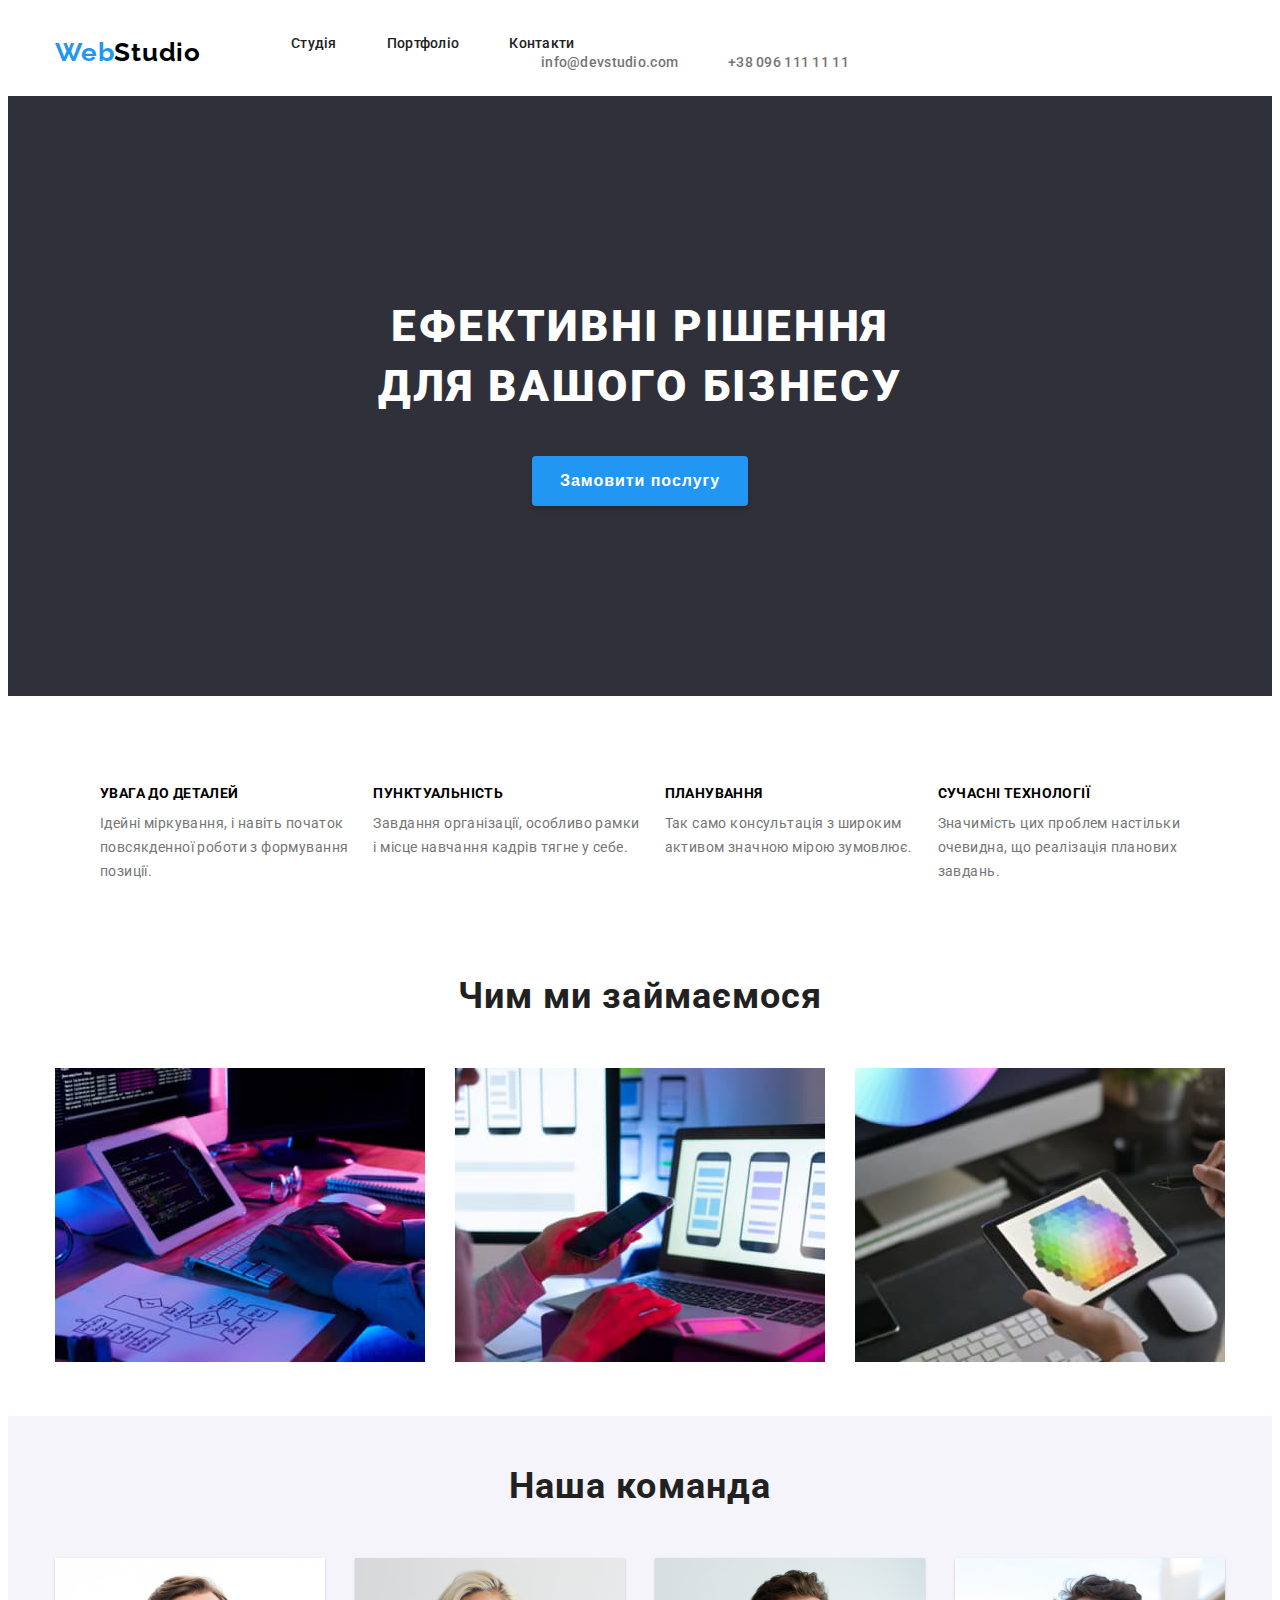
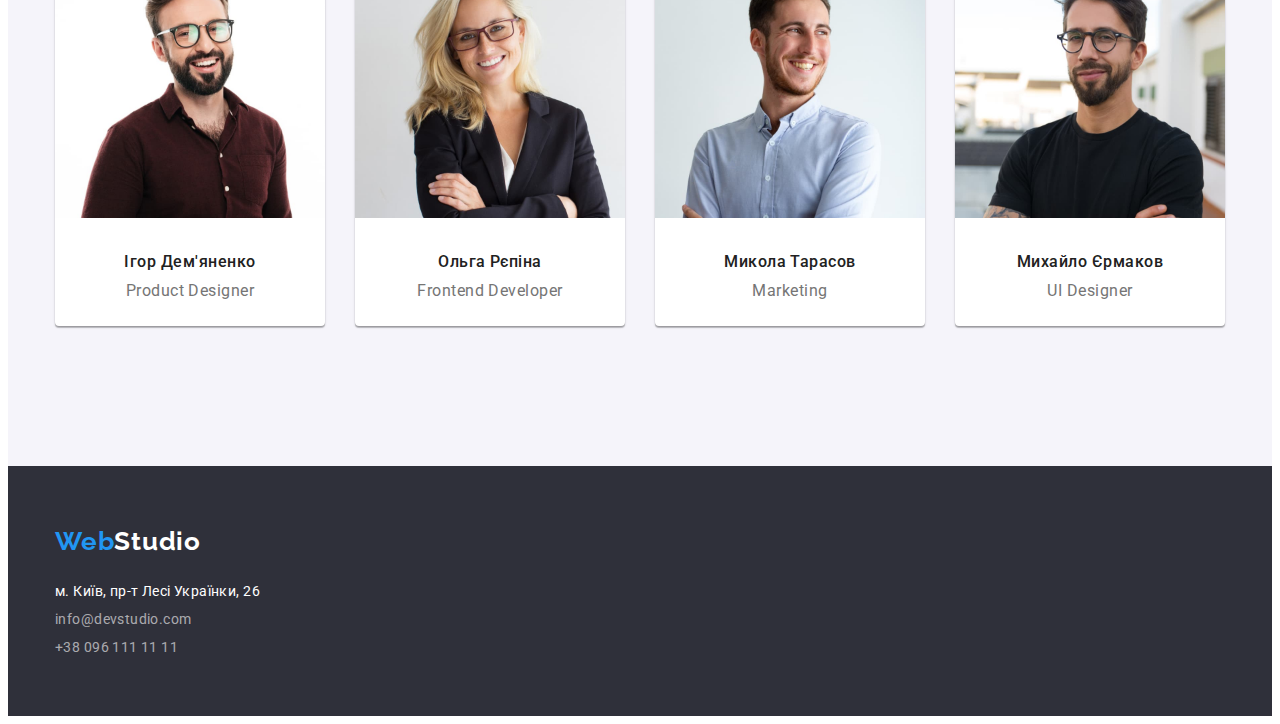
==== index.html @ 7f6b3127 "updated project" ====
<!DOCTYPE html>
<html lang="uk">
  <head>
    <meta charset="UTF-8" />
    <meta http-equiv="X-UA-Compatible" content="IE=edge" />
    <meta name="viewport" content="width=device-width, initial-scale=1.0" />
    <title>WebStudio</title>
    <link rel="stylesheet" href="./css/styles.css" />
    <link rel="preconnect" href="https://fonts.googleapis.com" />
    <link rel="preconnect" href="https://fonts.gstatic.com" crossorigin />
    <link
      href="https://fonts.googleapis.com/css2?family=Raleway:wght@700&family=Roboto:wght@400;500;700;900&display=swap"
      rel="stylesheet"
    />
  </head>
  <body>
    <header class="page-header">
      <div class="container-header">
        <a class="header-logo" href="./index.html"
          ><span style="color: #2196f3">Web</span>Studio</a
        >
        <nav>
          <ul class="header-nav">
            <li class="header-li list">
              <a class="header-link" href="./index.html">Студія</a>
            </li>
            <li class="header-li list">
              <a class="header-link" href="./portfolio.html">Портфоліо</a>
            </li>
            <li class="header-li list">
              <a class="header-link" href="#contacts">Контакти</a>
            </li>
          </ul>
          <ul class="header-contacts">
            <li class="header-contacts-li list">
              <a class="header-contacts-link" href="mailto:info@devstudio.com"
                >info@devstudio.com</a
              >
            </li>
            <li class="header-contacts-li list">
              <a class="header-contacts-link" href="tel:+380961111111"
                >+38 096 111 11 11</a
              >
            </li>
          </ul>
        </nav>
      </div>
    </header>
    <main>
      <div class="container-main">
        <section class="main-section">
          <h1>
            Ефективні рішення<br />
            для вашого бізнесу
          </h1>
          <button class="main-button" type="button">Замовити послугу</button>
        </section>
      </div>
      <section class="features-section">
        <h2 class="visually-hidden">Наші особливості</h2>
        <ul class="features-section-ul">
          <li class="features-section-li list">
            <h3>Увага до деталей</h3>
            <p>
              Ідейні міркування, і навіть початок<br />
              повсякденної роботи з формування<br />
              позиції.
            </p>
          </li>
          <li class="features-section-li list">
            <h3>Пунктуальність</h3>
            <p>
              Завдання організації, особливо рамки<br />
              і місце навчання кадрів тягне у себе.
            </p>
          </li>
          <li class="features-section-li list">
            <h3>Планування</h3>
            <p>
              Так само консультація з широким<br />
              активом значною мірою зумовлює.
            </p>
          </li>
          <li class="features-section-li list">
            <h3>Сучасні технології</h3>
            <p>
              Значимість цих проблем настільки<br />
              очевидна, що реалізація планових<br />
              завдань.
            </p>
          </li>
        </ul>
      </section>
      <section class="img-items">
        <h2>Чим ми займаємося</h2>
        <ul class="img-ul list">
          <li>
            <img
              src="./images/img1.jpg"
              alt="Зображення компьютеру планшету та клавіатури"
              width="370"
            />
          </li>
          <li>
            <img
              src="./images/img2.jpg"
              alt="Зображення телефону та екрану компьютера"
              width="370"
            />
          </li>
          <li>
            <img
              src="./images/img3.jpg"
              alt="Зображення планшету"
              width="370"
            />
          </li>
        </ul>
      </section>
      <section class="team-section">
        <h2>Наша команда</h2>
        <ul class="team-section-ul">
          <li class="team-section-li list">
            <img
              src="./images/img4.jpg"
              alt="Фото Ігорф Дем'яненко"
              width="270"
            />
            <h3>Ігор Дем'яненко</h3>
            <p>Product Designer</p>
          </li>
          <li class="team-section-li list">
            <img src="./images/img5.jpg" alt="Фото Ольги Рєпіної" width="270" />
            <h3>Ольга Рєпіна</h3>
            <p>Frontend Developer</p>
          </li>
          <li class="team-section-li list">
            <img
              src="./images/img6.jpg"
              alt="Фото Миколи Тарасова"
              width="270"
            />
            <h3>Микола Тарасов</h3>
            <p>Marketing</p>
          </li>
          <li class="team-section-li list">
            <img
              src="./images/img7.jpg"
              alt="Фото Михайла Єрмакова"
              width="270"
            />
            <h3>Михайло Єрмаков</h3>
            <p>UI Designer</p>
          </li>
        </ul>
      </section>
    </main>
    <footer>
      <div class="container-footer">
        <a class="logo-footer" href="./index.html"
          ><span style="color: #2196f3">Web</span>Studio</a
        >
        <address>
          <ul class="footer-ul" id="contacts">
            <li class="footer-li list">
              <a
                class="footer-address"
                href="https://goo.gl/maps/fCmVy85zuMWWHmQd8"
                target="_blank"
                rel="noopener noreferrer nofollow"
                >м. Київ, пр-т Лесі Українки, 26</a
              >
            </li>
            <li class="footer-li list">
              <a class="footer-link" href="mailto:info@devstudio.com"
                >info@devstudio.com</a
              >
            </li>
            <li class="footer-li list">
              <a class="footer-link" href="tel:+380961111111"
                >+38 096 111 11 11</a
              >
            </li>
          </ul>
        </address>
      </div>
    </footer>
  </body>
</html>
---- css/styles.css ----
/* Я все таки сделала разные контейнеры для футера и для хедера.
Но если нужно чтобы был только один для всех блоков - могу поменять.
Не судите строго :) 
Аня */

body {
  font-family: "Roboto", sans-serif;
  height: 100%;
  background-color: white;
}
p,
h1,
h2,
h3,
h4,
h5,
h6 {
  margin: 0;
}

ul,
ol {
  margin: 0;
  padding-left: 0;
}

.container-header {
  width: 1200px;
  padding-left: 15px;
  padding-right: 15px;
  margin: 0 auto;
  display: flex;
  justify-content: center;
  align-items: center;
  box-sizing: border-box;
  padding-top: 25px;
  padding-bottom: 25px;
}

.list {
  list-style: none;
}

.header-logo {
  text-decoration: none;
  font-family: "Raleway";
  font-weight: 700;
  font-size: 26px;
  line-height: 1.19;
  letter-spacing: 0.03em;
  color: #000;
}

.header-link {
  font-weight: 500;
  font-size: 14px;
  line-height: 1.14;
  letter-spacing: 0.02em;
  color: #212121;
  text-decoration: none;
}
.header-link:hover,
.header-link:focus {
  color: #2196f3;
}

.header-nav {
  box-sizing: border-box;
  padding-left: 90px;
  display: inline-flex;
  gap: 50px;
}

.header-li {
  display: inline; /* Отображать как строчный элемент */
}
.header-contacts {
  box-sizing: border-box;
  padding-left: 340px;
  display: inline-flex;
  gap: 50px;
}
.header-contacts-li {
  display: inline; /* Отображать как строчный элемент */
}
.header-contacts-link {
  font-weight: 500;
  font-size: 14px;
  line-height: 1.14;
  letter-spacing: 0.02em;
  color: #757575;
  text-decoration: none;
}
.header-contacts-link:hover,
.header-contacts-link:focus {
  color: #2196f3;
}
.line-header {
  border-bottom: 1px solid #ececec;
}
.main-section {
  display: block;
  align-items: center;
  background-color: #2f303a;
  width: 100%;
  height: 600px;
}
.main-section > h1 {
  font-style: normal;
  font-weight: 900;
  font-size: 44px;
  line-height: calc(60 / 44);
  letter-spacing: 0.06em;
  color: white;
  text-transform: uppercase;
  text-align: center;
  padding-top: 200px;
  padding-bottom: 40px;
}
.main-button {
  font-weight: 700;
  font-size: 16px;
  line-height: 1.87;
  /* identical to box height, or 188% */
  text-align: center;
  letter-spacing: 0.06em;
  color: white;
  margin: 0 auto;
  display: block;
  width: 216px;
  height: 50px;
  left: 692px;
  top: 430px;
  background: #2196f3;
  box-shadow: 0px 4px 4px rgba(0, 0, 0, 0.15);
  border-radius: 4px;
  border: none;
}

h2 {
  font-weight: 700;
  font-size: 36px;
  line-height: 1.16;
  text-align: center;
  letter-spacing: 0.03em;
  color: #212121;
}
h3 {
  font-style: normal;
  font-weight: 700;
  font-size: 14px;
  line-height: 1.14;
  letter-spacing: 0.03em;
  text-transform: uppercase;
}

.team-section-li > h3 {
  font-style: normal;
  font-weight: 500;
  font-size: 16px;
  line-height: calc(19 / 16);
  /* identical to box height */

  text-align: center;
  letter-spacing: 0.03em;

  color: #212121;
  text-transform: capitalize;
}

p {
  font-style: normal;
  font-weight: 400;
  font-size: 14px;
  line-height: 1.71;
  letter-spacing: 0.03em;
  color: #757575;
}
.team-section-li > p {
  font-weight: 400;
  font-size: 16px;
  line-height: calc(19 / 16);
  text-align: center;
  letter-spacing: 0.03em;

  color: #757575;
}

.features-section-ul {
  padding-top: 90px;
  padding-bottom: 90px;
  display: flex;
  flex-direction: row;
  justify-content: center;
  align-items: flex-start;
  gap: 25px;
  height: 100px;
  width: 100%;
}

.features-section-li > h3 {
  padding-bottom: 10px;
}

.a-img-portfolio > h3 {
  font-weight: 700;
  font-size: 18px;
  line-height: calc(36 / 18);
  /* identical to box height, or 200% */
  letter-spacing: 0.06em;
  color: #212121;
}
.a-img-portfolio > p {
  font-weight: 400;
  font-size: 16px;
  line-height: calc(30 / 16);
  letter-spacing: 0.03em;
  color: #757575;
}
.img-items > h2 {
  padding-bottom: 50px;
}
.img-ul {
  display: flex;
  flex-direction: row;
  justify-content: center;
  gap: 30px;
  padding-bottom: 50px;
}

.team-section {
  padding-top: 50px;
  width: 100%;
  height: 600px;
  background: #f5f4fa;
}
.team-section-ul {
  padding-top: 50px;
  display: flex;
  flex-direction: row;
  justify-content: center;
  gap: 30px;
}

.team-section-li {
  width: 270px;
  height: 368px;
  background: #ffffff;
  box-shadow: 0px 1px 3px rgba(0, 0, 0, 0.12), 0px 1px 1px rgba(0, 0, 0, 0.14),
    0px 2px 1px rgba(0, 0, 0, 0.2);
  border-radius: 0px 0px 4px 4px;
  display: inline-block;
}
.team-section-li > h3 {
  padding-top: 30px;
  text-align: center;
}
.team-section-li > p {
  padding-top: 10px;
  padding-bottom: 30px;
  text-align: center;
}
footer {
  width: 100%;
  height: 130px;
  background: #2f303a;
  padding-top: 60px;
  padding-bottom: 60px;
}
.container-footer {
  width: 1200px;
  padding-left: 15px;
  padding-right: 15px;
  margin: 0 auto;
  display: flex;
  flex-direction: column;
  justify-content: flex-start;
  box-sizing: border-box;
}

.logo-footer {
  text-decoration: none;
  font-family: "Raleway";
  font-weight: 700;
  font-size: 26px;
  line-height: 1.19;
  /* identical to box height */
  letter-spacing: 0.03em;
  color: #fff;
  padding-bottom: 20px;
}

.footer-address {
  font-style: normal;
  text-decoration: none;
  font-weight: 400;
  font-size: 14px;
  line-height: 2;
  /* or 171% */
  letter-spacing: 0.03em;
  color: #ffffff;
}
.footer-link {
  text-decoration: none;
  font-style: normal;
  font-weight: 400;
  font-size: 14px;
  line-height: 2;
  /* or 171% */
  letter-spacing: 0.03em;
  color: rgba(255, 255, 255, 0.6);
}
.container-portfolio {
  width: 1200px;
  padding-left: 15px;
  padding-right: 15px;
  margin: 0 auto;
  display: flex;
  justify-content: center;
  align-items: center;
  box-sizing: border-box;
}
.buttons-main-section {
  width: 1600px;
  padding-top: 100px;
  display: flex;
  flex-direction: row;
  justify-content: center;
  gap: 10px;
}

.button-main-section {
  font-family: "Roboto";
  /* тут я оставила font family без него
  шрифт отображается не верно*/
  font-style: normal;
  background: #f5f4fa;
  font-weight: 500;
  font-size: 16px;
  line-height: calc(26 / 16);
  padding: 10px 30px;
  text-align: center;
  letter-spacing: 0.03em;
  color: #212121;
  border-radius: 4px;
  border: none;
}

.button-main-section:hover,
.button-main-section:focus {
  background: #2196f3;
  color: white;
  box-shadow: 0px 3px 1px rgba(0, 0, 0, 0.1), 0px 1px 2px rgba(0, 0, 0, 0.08),
    0px 2px 2px rgba(0, 0, 0, 0.12);
}

.img-section {
  padding-top: 56px;
  padding-bottom: 94px;
  display: flex;
  flex-direction: row;
  justify-content: center;
  flex-wrap: wrap;
  gap: 50px;
  width: 1600px;
}
.img-portfolio {
  border: 1px solid #eeeeee;
}
.img-portfolio:hover,
.img-portfolio:focus {
  box-shadow: 0px 1px 1px rgba(0, 0, 0, 0.12), 0px 4px 4px rgba(0, 0, 0, 0.06),
    1px 4px 6px rgba(0, 0, 0, 0.16);
}
.img-portfolio > a {
  text-decoration: none;
  font-style: normal;
}
.img-portfolio > a > h3 {
  text-transform: none;
  padding: 10px 30px 0;
}
.img-portfolio > a > p {
  padding: 0 30px 10px;
}
/* прячу заголовок */
h2.visually-hidden {
  position: absolute;
  width: 1px;
  height: 1px;
  margin: -1px;
  border: 0;
  padding: 0;

  white-space: nowrap;
  clip-path: inset(100%);
  clip: rect(0 0 0 0);
  overflow: hidden;
}
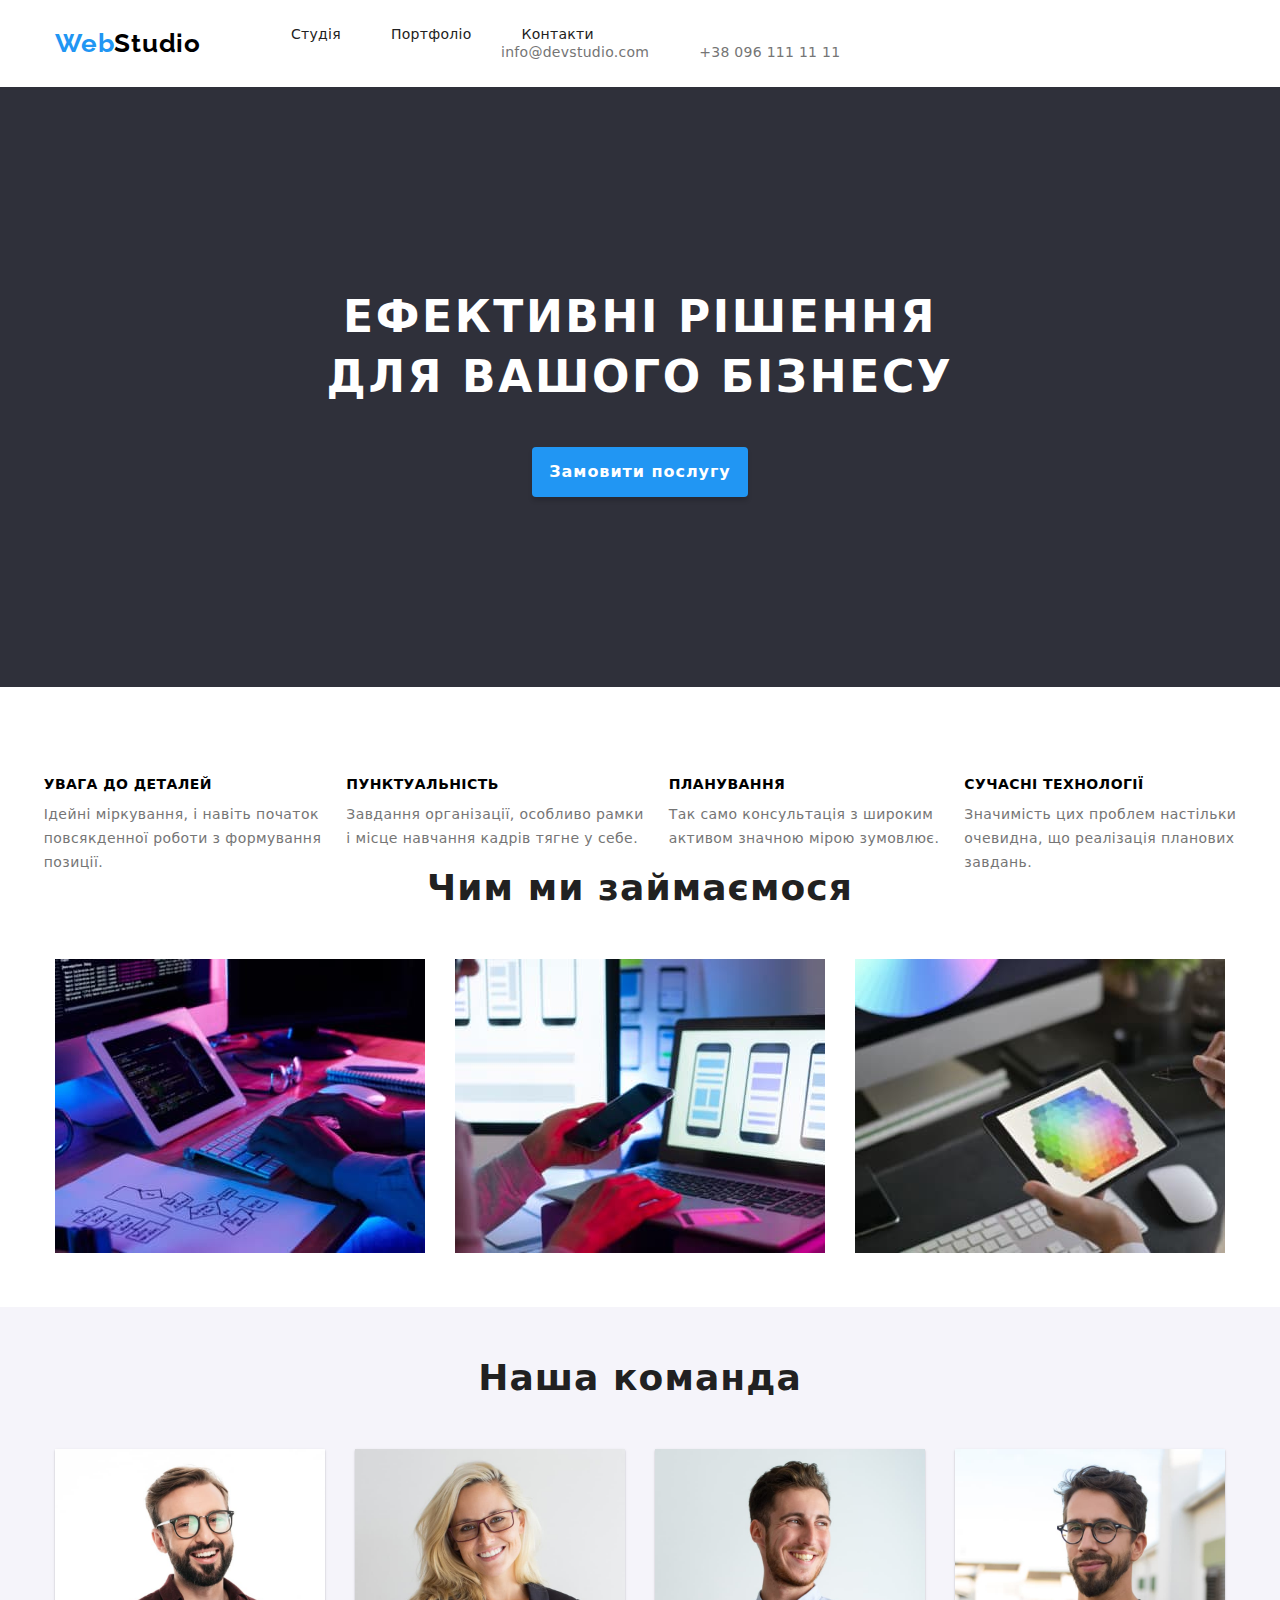
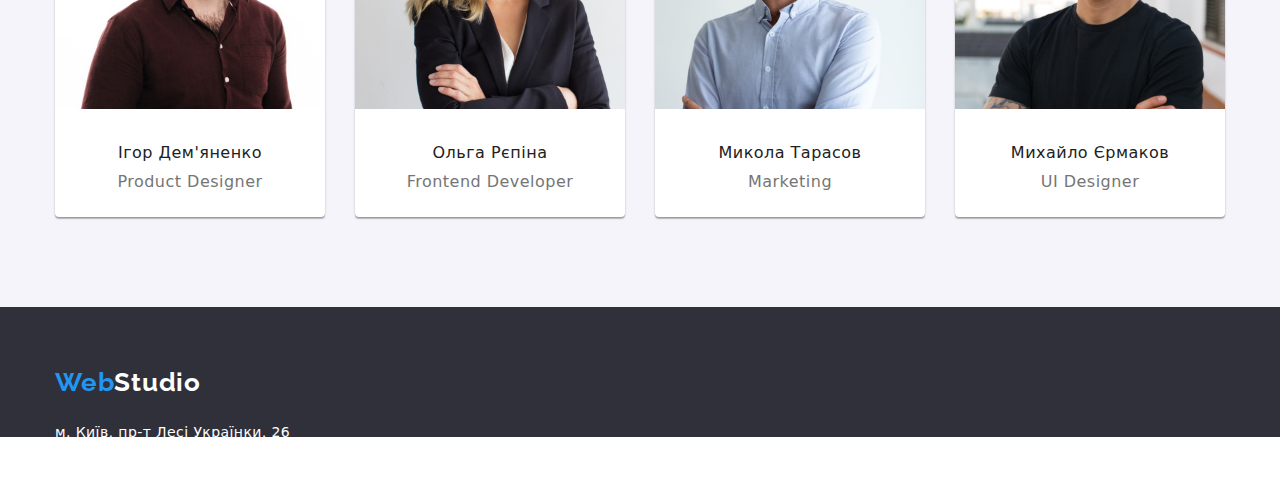
==== commit 5960b174: "updated padding" ====
--- a/index.html
+++ b/index.html
@@ -6,6 +6,7 @@
     <meta name="viewport" content="width=device-width, initial-scale=1.0" />
     <title>WebStudio</title>
     <link rel="stylesheet" href="./css/styles.css" />
+    <link rel="stylesheet" href="./css/modern-normalize.css" />
     <link rel="preconnect" href="https://fonts.googleapis.com" />
     <link rel="preconnect" href="https://fonts.gstatic.com" crossorigin />
     <link
--- a/css/styles.css
+++ b/css/styles.css
@@ -76,7 +76,7 @@
 }
 .header-contacts {
   box-sizing: border-box;
-  padding-left: 340px;
+  padding-left: 300px;
   display: inline-flex;
   gap: 50px;
 }
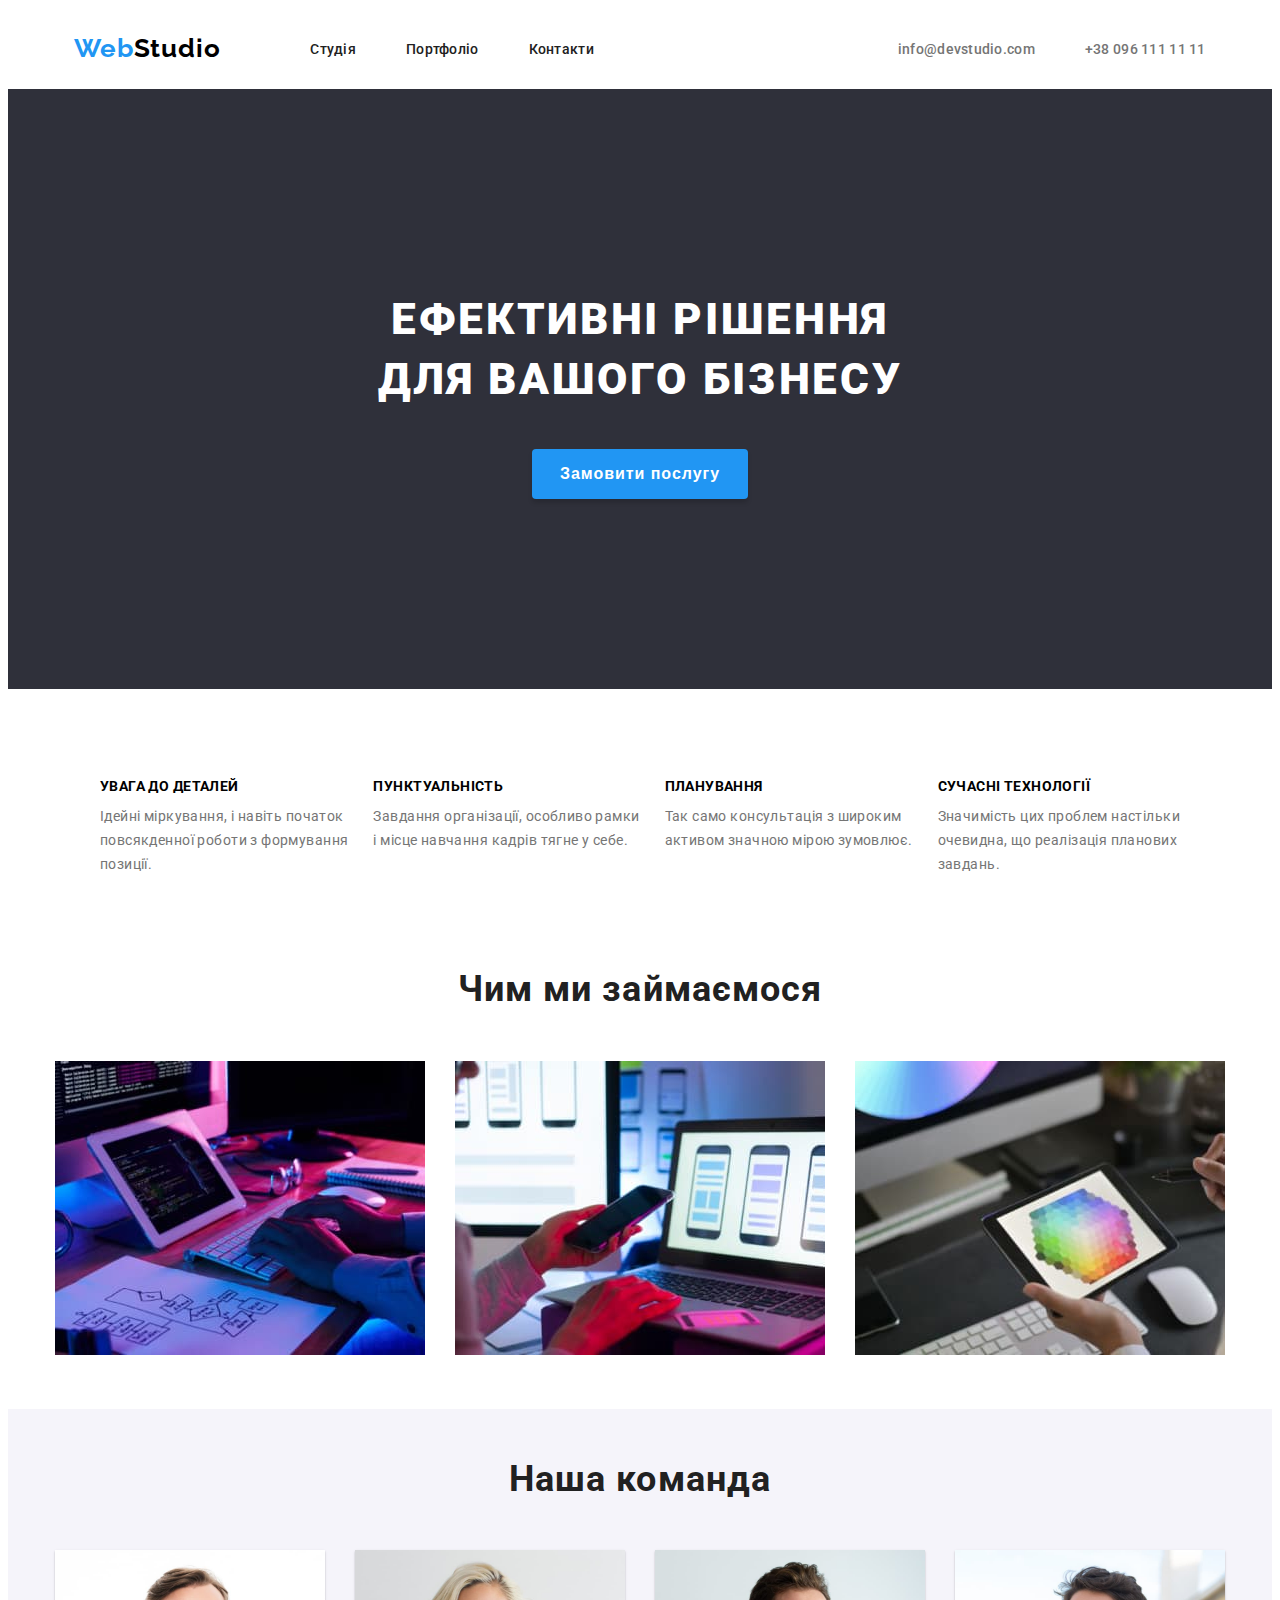
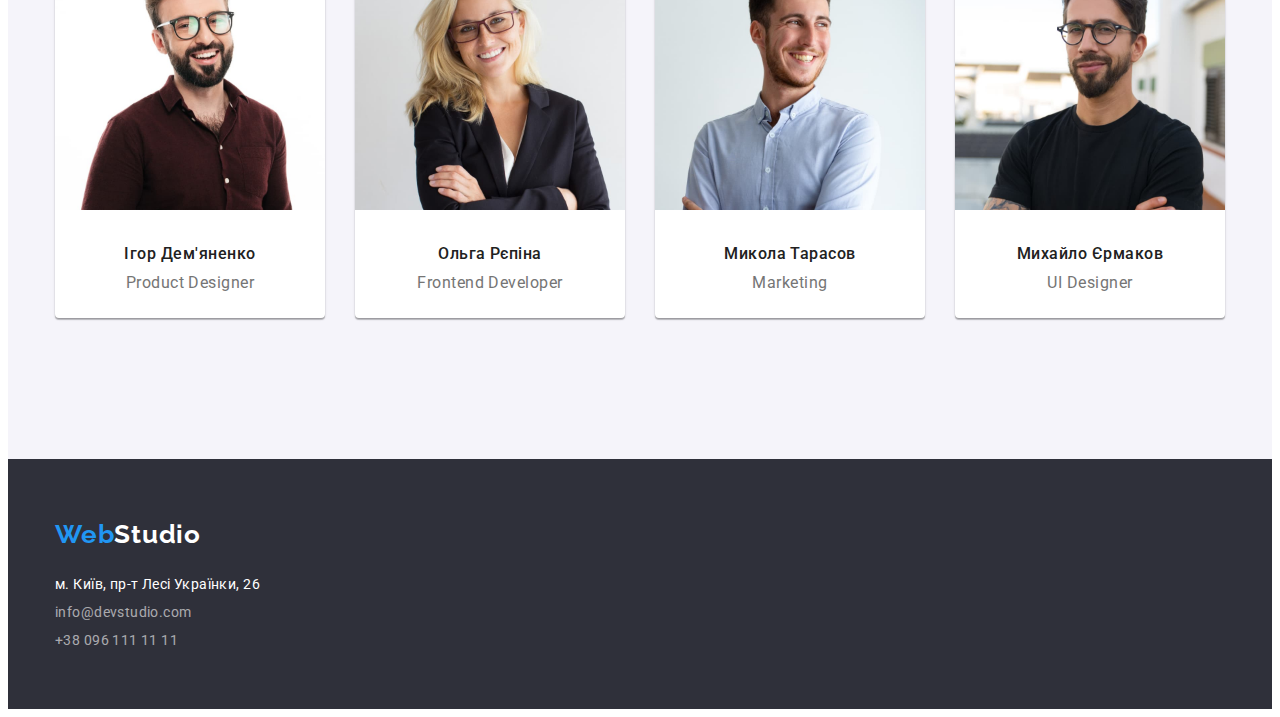
==== commit bb23dcdf: "updated" ====
--- a/index.html
+++ b/index.html
@@ -6,7 +6,6 @@
     <meta name="viewport" content="width=device-width, initial-scale=1.0" />
     <title>WebStudio</title>
     <link rel="stylesheet" href="./css/styles.css" />
-    <link rel="stylesheet" href="./css/modern-normalize.css" />
     <link rel="preconnect" href="https://fonts.googleapis.com" />
     <link rel="preconnect" href="https://fonts.gstatic.com" crossorigin />
     <link
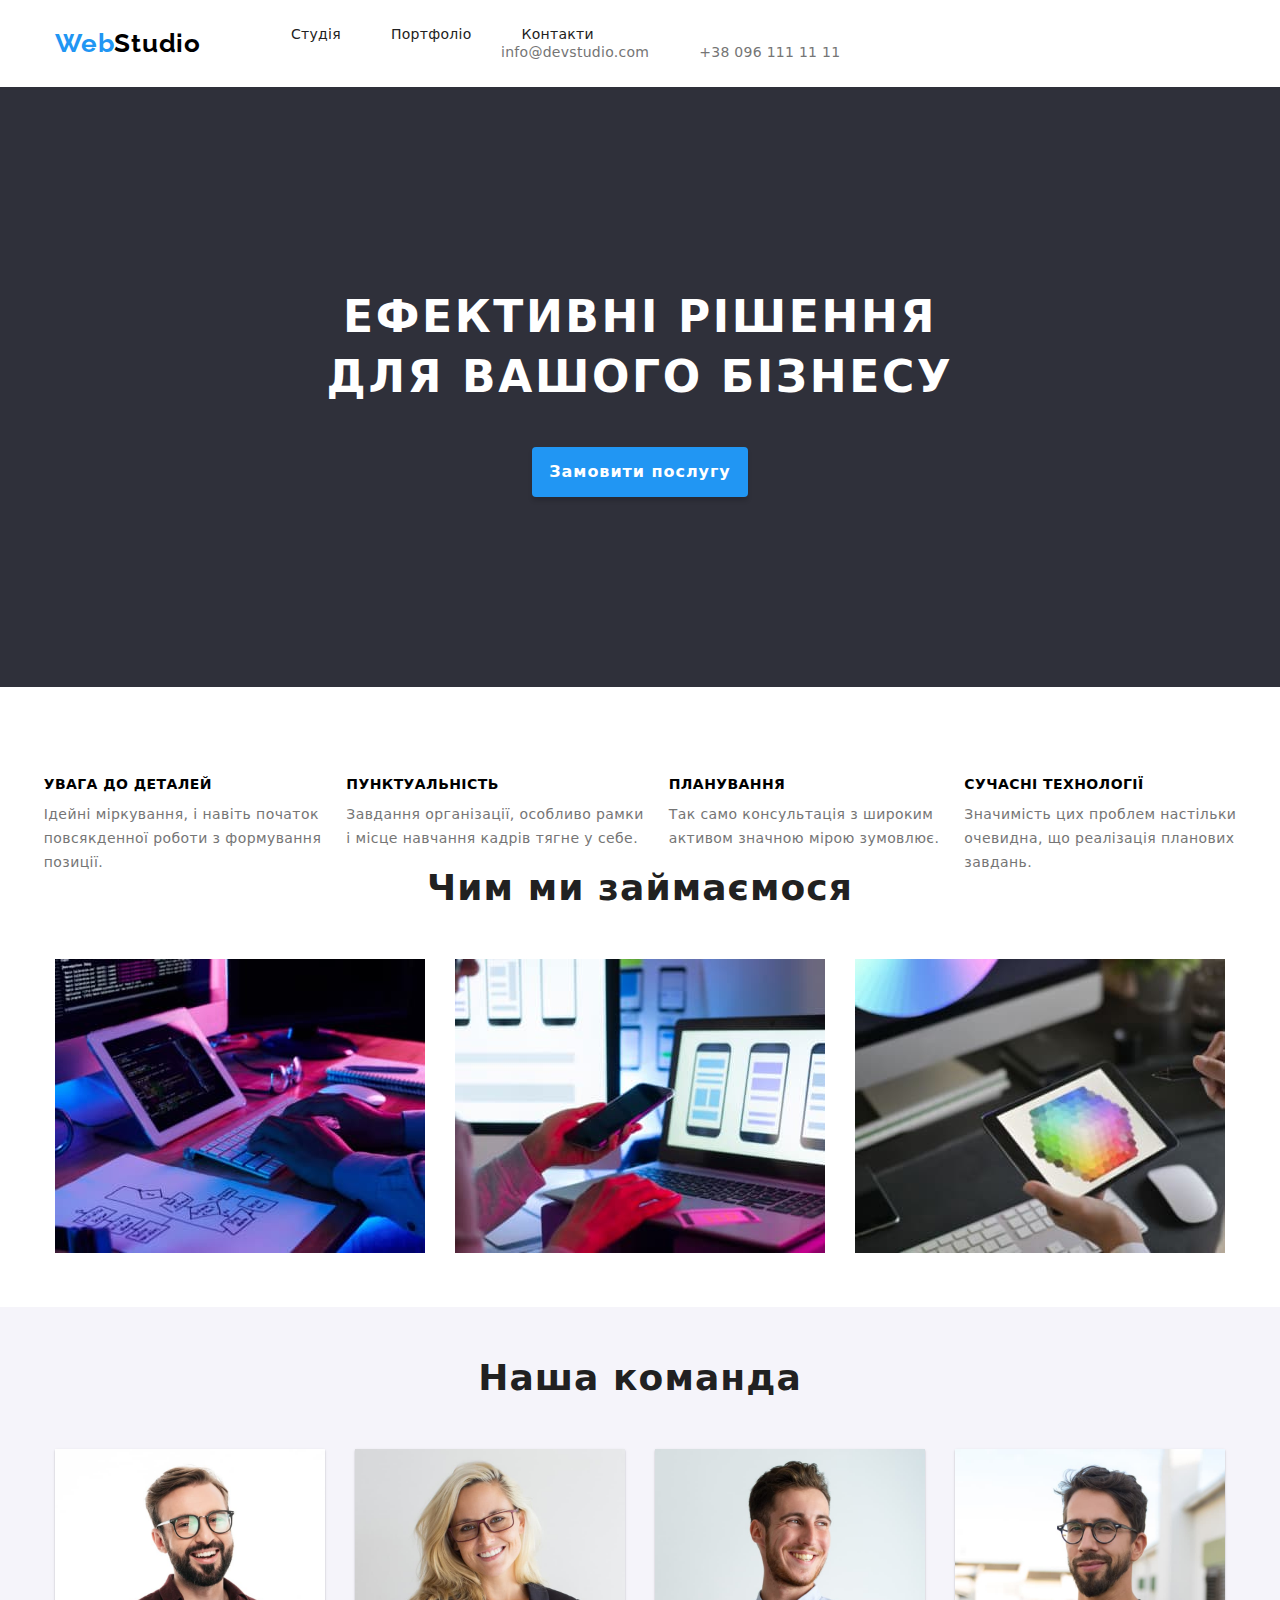
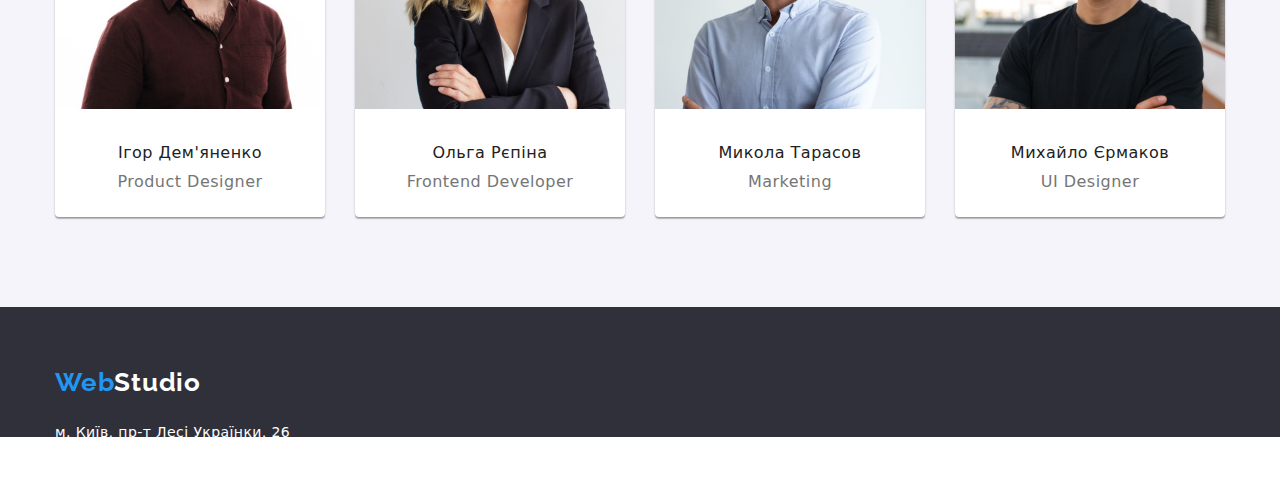
==== commit e154114e: "updated" ====
--- a/index.html
+++ b/index.html
@@ -6,6 +6,7 @@
     <meta name="viewport" content="width=device-width, initial-scale=1.0" />
     <title>WebStudio</title>
     <link rel="stylesheet" href="./css/styles.css" />
+    <link rel="stylesheet" href="./css/modern-normalize.css" />
     <link rel="preconnect" href="https://fonts.googleapis.com" />
     <link rel="preconnect" href="https://fonts.gstatic.com" crossorigin />
     <link
--- a/css/styles.css
+++ b/css/styles.css
@@ -107,7 +107,7 @@
 }
 .main-section > h1 {
   font-style: normal;
-  font-weight: 900;
+  font-weight: 800;
   font-size: 44px;
   line-height: calc(60 / 44);
   letter-spacing: 0.06em;
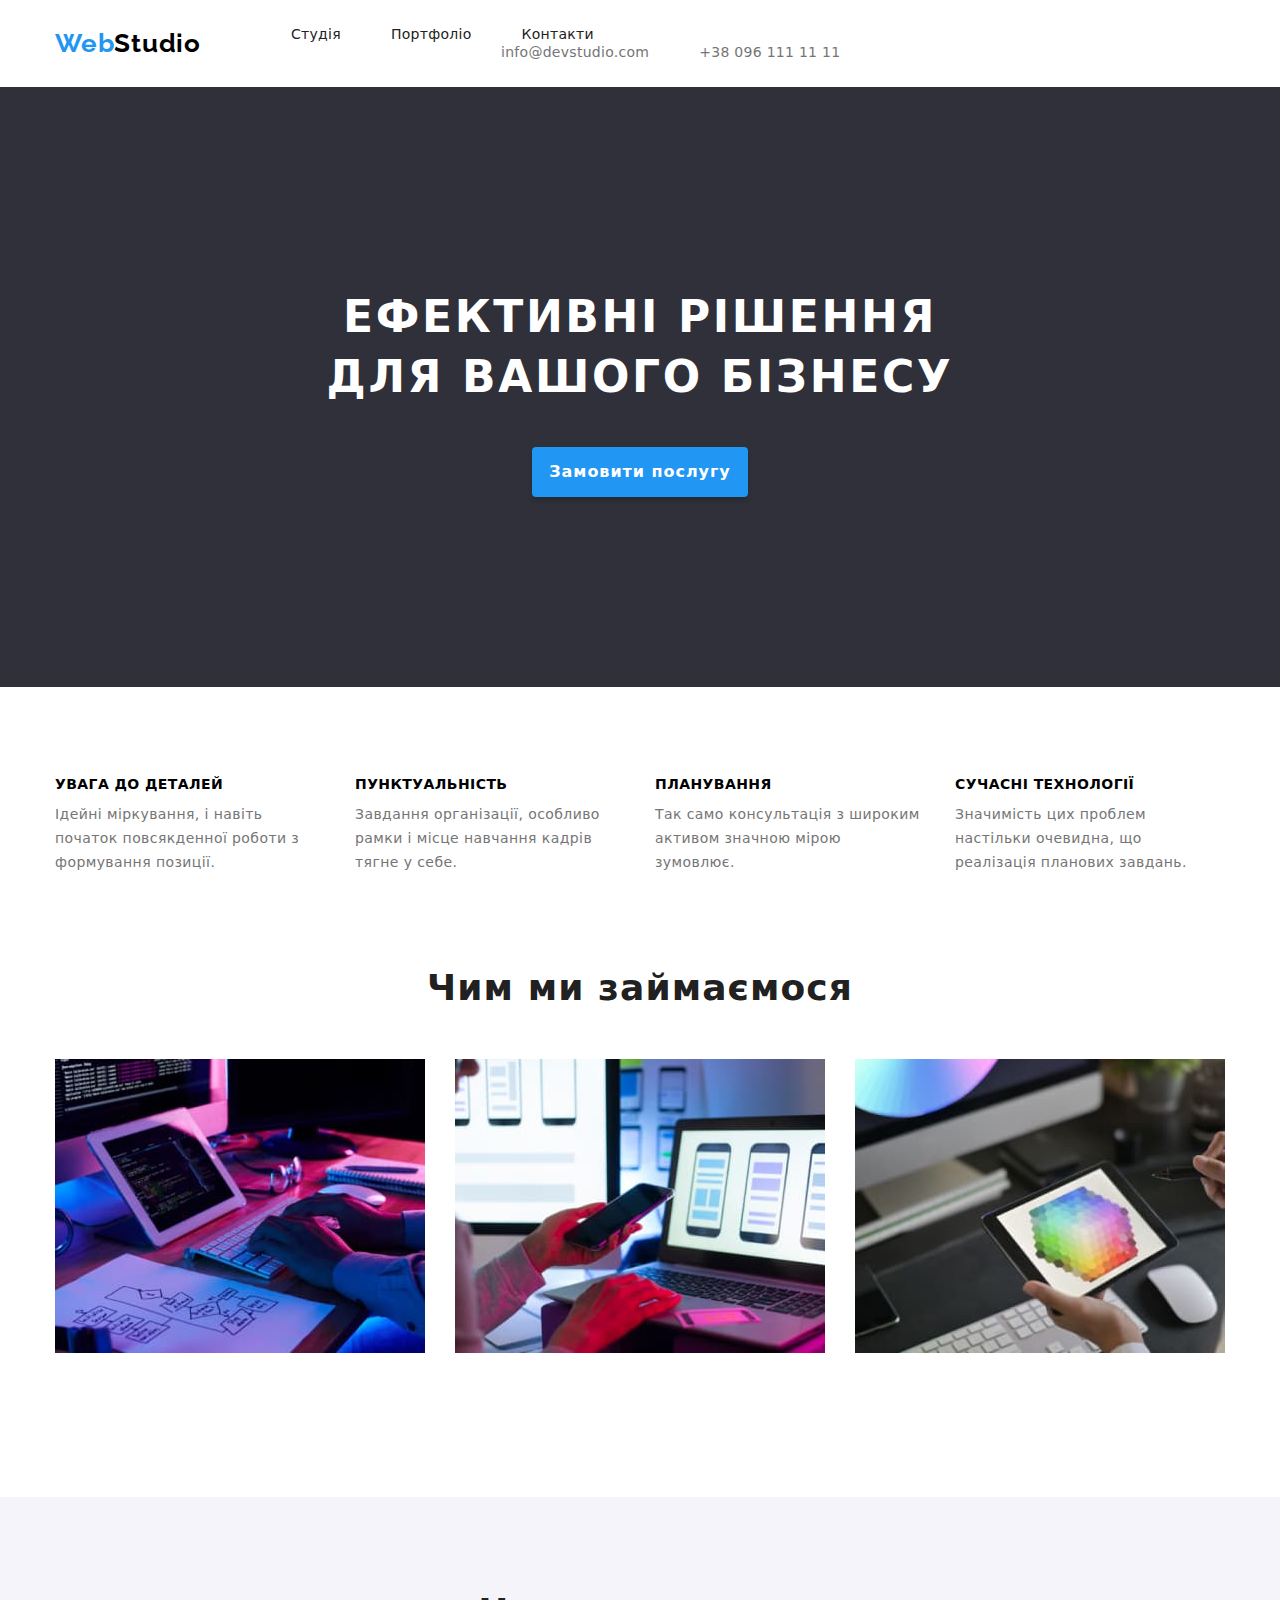
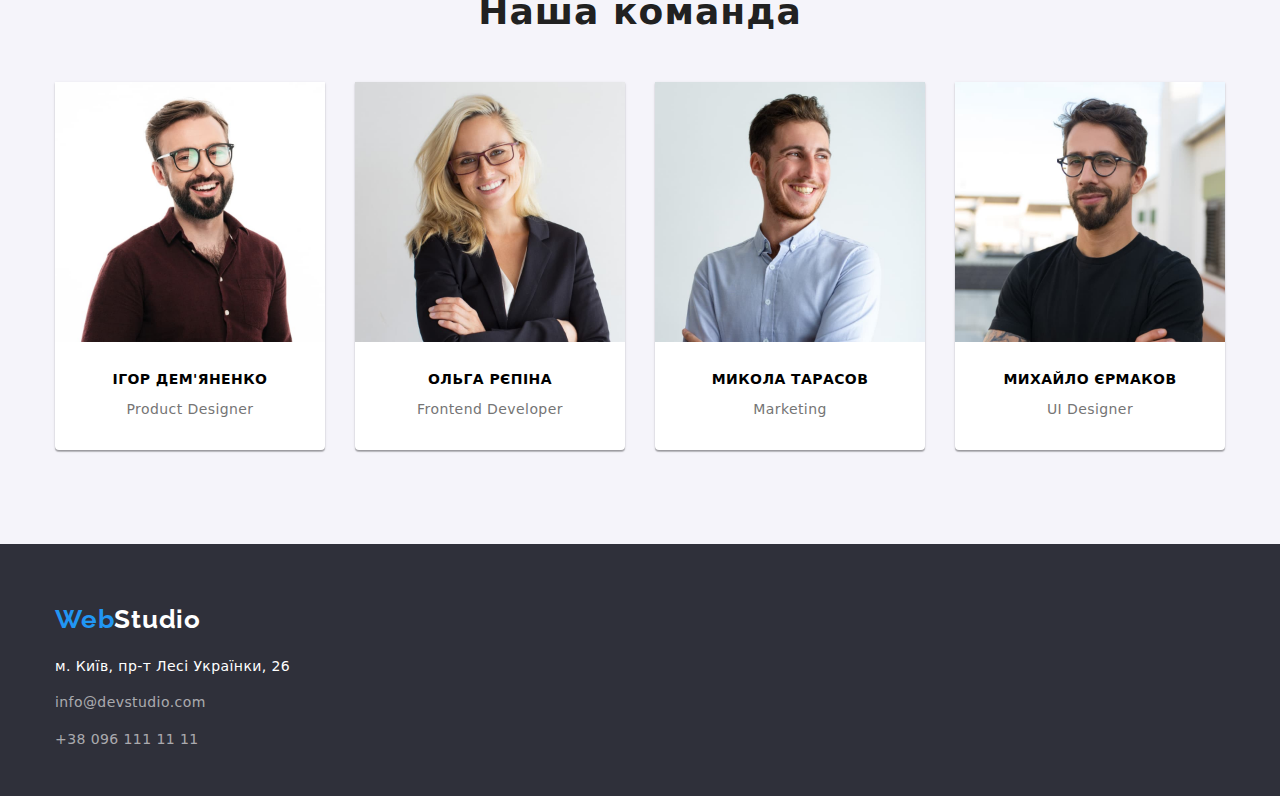
==== commit 323dc7c6: "updated" ====
--- a/index.html
+++ b/index.html
@@ -58,41 +58,41 @@
         </section>
       </div>
       <section class="features-section">
-        <h2 class="visually-hidden">Наші особливості</h2>
-        <ul class="features-section-ul">
-          <li class="features-section-li list">
-            <h3>Увага до деталей</h3>
-            <p>
-              Ідейні міркування, і навіть початок<br />
-              повсякденної роботи з формування<br />
-              позиції.
-            </p>
-          </li>
-          <li class="features-section-li list">
-            <h3>Пунктуальність</h3>
-            <p>
-              Завдання організації, особливо рамки<br />
-              і місце навчання кадрів тягне у себе.
-            </p>
-          </li>
-          <li class="features-section-li list">
-            <h3>Планування</h3>
-            <p>
-              Так само консультація з широким<br />
-              активом значною мірою зумовлює.
-            </p>
-          </li>
-          <li class="features-section-li list">
-            <h3>Сучасні технології</h3>
-            <p>
-              Значимість цих проблем настільки<br />
-              очевидна, що реалізація планових<br />
-              завдань.
-            </p>
-          </li>
-        </ul>
+        <div class="container-features">
+          <h2 class="visually-hidden">Наші особливості</h2>
+          <ul class="features-section-ul">
+            <li class="features-section-li list">
+              <h3>Увага до деталей</h3>
+              <p>
+                Ідейні міркування, і навіть початок повсякденної роботи з
+                формування позиції.
+              </p>
+            </li>
+            <li class="features-section-li list">
+              <h3>Пунктуальність</h3>
+              <p>
+                Завдання організації, особливо рамки і місце навчання кадрів
+                тягне у себе.
+              </p>
+            </li>
+            <li class="features-section-li list">
+              <h3>Планування</h3>
+              <p>
+                Так само консультація з широким активом значною мірою зумовлює.
+              </p>
+            </li>
+            <li class="features-section-li list">
+              <h3>Сучасні технології</h3>
+              <p>
+                Значимість цих проблем настільки очевидна, що реалізація
+                планових завдань.
+              </p>
+            </li>
+          </ul>
+        </div>
       </section>
       <section class="img-items">
+        <div class="img-container"></div>
         <h2>Чим ми займаємося</h2>
         <ul class="img-ul list">
           <li>
@@ -117,8 +117,10 @@
             />
           </li>
         </ul>
+        </div>
       </section>
       <section class="team-section">
+        <div class="team-container"></div>
         <h2>Наша команда</h2>
         <ul class="team-section-ul">
           <li class="team-section-li list">
@@ -127,13 +129,13 @@
               alt="Фото Ігорф Дем'яненко"
               width="270"
             />
-            <h3>Ігор Дем'яненко</h3>
-            <p>Product Designer</p>
+            <div class="team-member-div"><h3>Ігор Дем'яненко</h3>
+            <p>Product Designer</p></div>
           </li>
           <li class="team-section-li list">
             <img src="./images/img5.jpg" alt="Фото Ольги Рєпіної" width="270" />
-            <h3>Ольга Рєпіна</h3>
-            <p>Frontend Developer</p>
+            <div class="team-member-div"><h3>Ольга Рєпіна</h3>
+            <p>Frontend Developer</p></div>
           </li>
           <li class="team-section-li list">
             <img
@@ -141,8 +143,8 @@
               alt="Фото Миколи Тарасова"
               width="270"
             />
-            <h3>Микола Тарасов</h3>
-            <p>Marketing</p>
+            <div class="team-member-div"><h3>Микола Тарасов</h3>
+            <p>Marketing</p></div>
           </li>
           <li class="team-section-li list">
             <img
@@ -150,10 +152,11 @@
               alt="Фото Михайла Єрмакова"
               width="270"
             />
-            <h3>Михайло Єрмаков</h3>
-            <p>UI Designer</p>
+            <div class="team-member-div"><h3>Михайло Єрмаков</h3>
+            <p>UI Designer</p></div>
           </li>
         </ul>
+        </div>
       </section>
     </main>
     <footer>
--- a/css/styles.css
+++ b/css/styles.css
@@ -17,24 +17,37 @@
 h6 {
   margin: 0;
 }
-
 ul,
 ol {
   margin: 0;
   padding-left: 0;
 }
-
-.container-header {
-  width: 1200px;
-  padding-left: 15px;
-  padding-right: 15px;
-  margin: 0 auto;
-  display: flex;
-  justify-content: center;
-  align-items: center;
-  box-sizing: border-box;
+button {
+  cursor: pointer;
+}
+address {
+  font-style: normal;
+}
+img {
+  display: block;
+  max-width: 100%;
+  height: auto;
+}
+
+.page-header {
   padding-top: 25px;
   padding-bottom: 25px;
+}
+
+.container-header {
+  width: 1200px;
+  padding-left: 15px;
+  padding-right: 15px;
+  margin: 0 auto;
+  display: flex;
+  justify-content: center;
+  align-items: center;
+  box-sizing: border-box;
 }
 
 .list {
@@ -66,7 +79,7 @@
 
 .header-nav {
   box-sizing: border-box;
-  padding-left: 90px;
+  margin-left: 90px;
   display: inline-flex;
   gap: 50px;
 }
@@ -76,7 +89,7 @@
 }
 .header-contacts {
   box-sizing: border-box;
-  padding-left: 300px;
+  margin-left: 300px;
   display: inline-flex;
   gap: 50px;
 }
@@ -104,6 +117,8 @@
   background-color: #2f303a;
   width: 100%;
   height: 600px;
+  padding-top: 200px;
+  padding-bottom: 200px;
 }
 .main-section > h1 {
   font-style: normal;
@@ -114,8 +129,7 @@
   color: white;
   text-transform: uppercase;
   text-align: center;
-  padding-top: 200px;
-  padding-bottom: 40px;
+  margin-bottom: 40px;
 }
 .main-button {
   font-weight: 700;
@@ -129,8 +143,6 @@
   display: block;
   width: 216px;
   height: 50px;
-  left: 692px;
-  top: 430px;
   background: #2196f3;
   box-shadow: 0px 4px 4px rgba(0, 0, 0, 0.15);
   border-radius: 4px;
@@ -176,6 +188,7 @@
   letter-spacing: 0.03em;
   color: #757575;
 }
+
 .team-section-li > p {
   font-weight: 400;
   font-size: 16px;
@@ -185,21 +198,51 @@
 
   color: #757575;
 }
-
-.features-section-ul {
+.container-features {
+  width: 1200px;
+  margin: 0 auto;
+  display: flex;
+  justify-content: center;
+  align-items: center;
+  box-sizing: border-box;
+  padding-left: 15px;
+  padding-right: 15px;
+}
+
+.features-section {
   padding-top: 90px;
   padding-bottom: 90px;
+}
+
+.features-section-ul {
   display: flex;
   flex-direction: row;
   justify-content: center;
   align-items: flex-start;
-  gap: 25px;
   height: 100px;
-  width: 100%;
+}
+.features-section-li {
+  width: 270px;
+  margin-left: 30px;
+}
+
+.features-section-li:first-child {
+  margin-left: 0;
 }
 
 .features-section-li > h3 {
   padding-bottom: 10px;
+}
+
+.img-container {
+  width: 1200px;
+  margin: 0 auto;
+  display: flex;
+  justify-content: center;
+  align-items: center;
+  box-sizing: border-box;
+  padding-left: 15px;
+  padding-right: 15px;
 }
 
 .a-img-portfolio > h3 {
@@ -217,8 +260,11 @@
   letter-spacing: 0.03em;
   color: #757575;
 }
+.img-items {
+  padding-bottom: 94px;
+}
 .img-items > h2 {
-  padding-bottom: 50px;
+  margin-bottom: 50px;
 }
 .img-ul {
   display: flex;
@@ -229,13 +275,23 @@
 }
 
 .team-section {
-  padding-top: 50px;
+  padding-top: 94px;
+  padding-bottom: 94px;
   width: 100%;
-  height: 600px;
   background: #f5f4fa;
 }
+.team-container {
+  width: 1200px;
+  margin: 0 auto;
+  display: flex;
+  justify-content: center;
+  align-items: center;
+  box-sizing: border-box;
+  padding-left: 15px;
+  padding-right: 15px;
+}
 .team-section-ul {
-  padding-top: 50px;
+  margin-top: 50px;
   display: flex;
   flex-direction: row;
   justify-content: center;
@@ -252,17 +308,20 @@
   display: inline-block;
 }
 .team-section-li > h3 {
+  text-align: center;
+}
+.team-section-li > .team-member-div > p {
+  padding-top: 10px;
+  text-align: center;
+}
+.team-member-div {
   padding-top: 30px;
-  text-align: center;
-}
-.team-section-li > p {
-  padding-top: 10px;
   padding-bottom: 30px;
   text-align: center;
 }
 footer {
   width: 100%;
-  height: 130px;
+  height: 252px;
   background: #2f303a;
   padding-top: 60px;
   padding-bottom: 60px;
@@ -287,29 +346,45 @@
   /* identical to box height */
   letter-spacing: 0.03em;
   color: #fff;
-  padding-bottom: 20px;
+  margin-bottom: 20px;
 }
 
 .footer-address {
   font-style: normal;
   text-decoration: none;
+  font-weight: 400;
+  font-size: 14px;
+  line-height: 1.7;
+  /* or 171% */
+  letter-spacing: 0.03em;
+  color: #ffffff;
+}
+.footer-link {
+  text-decoration: none;
+  font-style: normal;
   font-weight: 400;
   font-size: 14px;
   line-height: 2;
   /* or 171% */
   letter-spacing: 0.03em;
-  color: #ffffff;
-}
-.footer-link {
-  text-decoration: none;
-  font-style: normal;
-  font-weight: 400;
-  font-size: 14px;
-  line-height: 2;
-  /* or 171% */
-  letter-spacing: 0.03em;
   color: rgba(255, 255, 255, 0.6);
 }
+
+.footer-li {
+  margin-bottom: 9px;
+}
+
+.portfolio-section {
+  padding-top: 100px;
+  padding-bottom: 94px;
+}
+.buttons-main-section {
+  display: flex;
+  flex-direction: row;
+  justify-content: center;
+  gap: 10px;
+  padding-bottom: 56px;
+}
 .container-portfolio {
   width: 1200px;
   padding-left: 15px;
@@ -319,20 +394,10 @@
   justify-content: center;
   align-items: center;
   box-sizing: border-box;
-}
-.buttons-main-section {
-  width: 1600px;
-  padding-top: 100px;
-  display: flex;
-  flex-direction: row;
-  justify-content: center;
-  gap: 10px;
 }
 
 .button-main-section {
   font-family: "Roboto";
-  /* тут я оставила font family без него
-  шрифт отображается не верно*/
   font-style: normal;
   background: #f5f4fa;
   font-weight: 500;
@@ -355,16 +420,14 @@
 }
 
 .img-section {
-  padding-top: 56px;
-  padding-bottom: 94px;
   display: flex;
   flex-direction: row;
   justify-content: center;
   flex-wrap: wrap;
-  gap: 50px;
-  width: 1600px;
+  gap: 30px;
 }
 .img-portfolio {
+  width: 370px;
   border: 1px solid #eeeeee;
 }
 .img-portfolio:hover,
@@ -376,12 +439,27 @@
   text-decoration: none;
   font-style: normal;
 }
-.img-portfolio > a > h3 {
+.img-portfolio > a > .img-div > h3 {
+  text-decoration: none;
+  font-style: normal;
+  font-weight: 700;
+  font-size: 18px;
+  line-height: 2;
   text-transform: none;
-  padding: 10px 30px 0;
-}
-.img-portfolio > a > p {
-  padding: 0 30px 10px;
+  letter-spacing: 0.06em;
+  color: #212121;
+}
+.img-portfolio > a > .img-div > p {
+  text-decoration: none;
+  font-style: normal;
+  font-weight: 400;
+  font-size: 16px;
+  line-height: 1.87;
+  letter-spacing: 0.03em;
+  color: #757575;
+}
+.img-div {
+  padding: 24px 20px;
 }
 /* прячу заголовок */
 h2.visually-hidden {
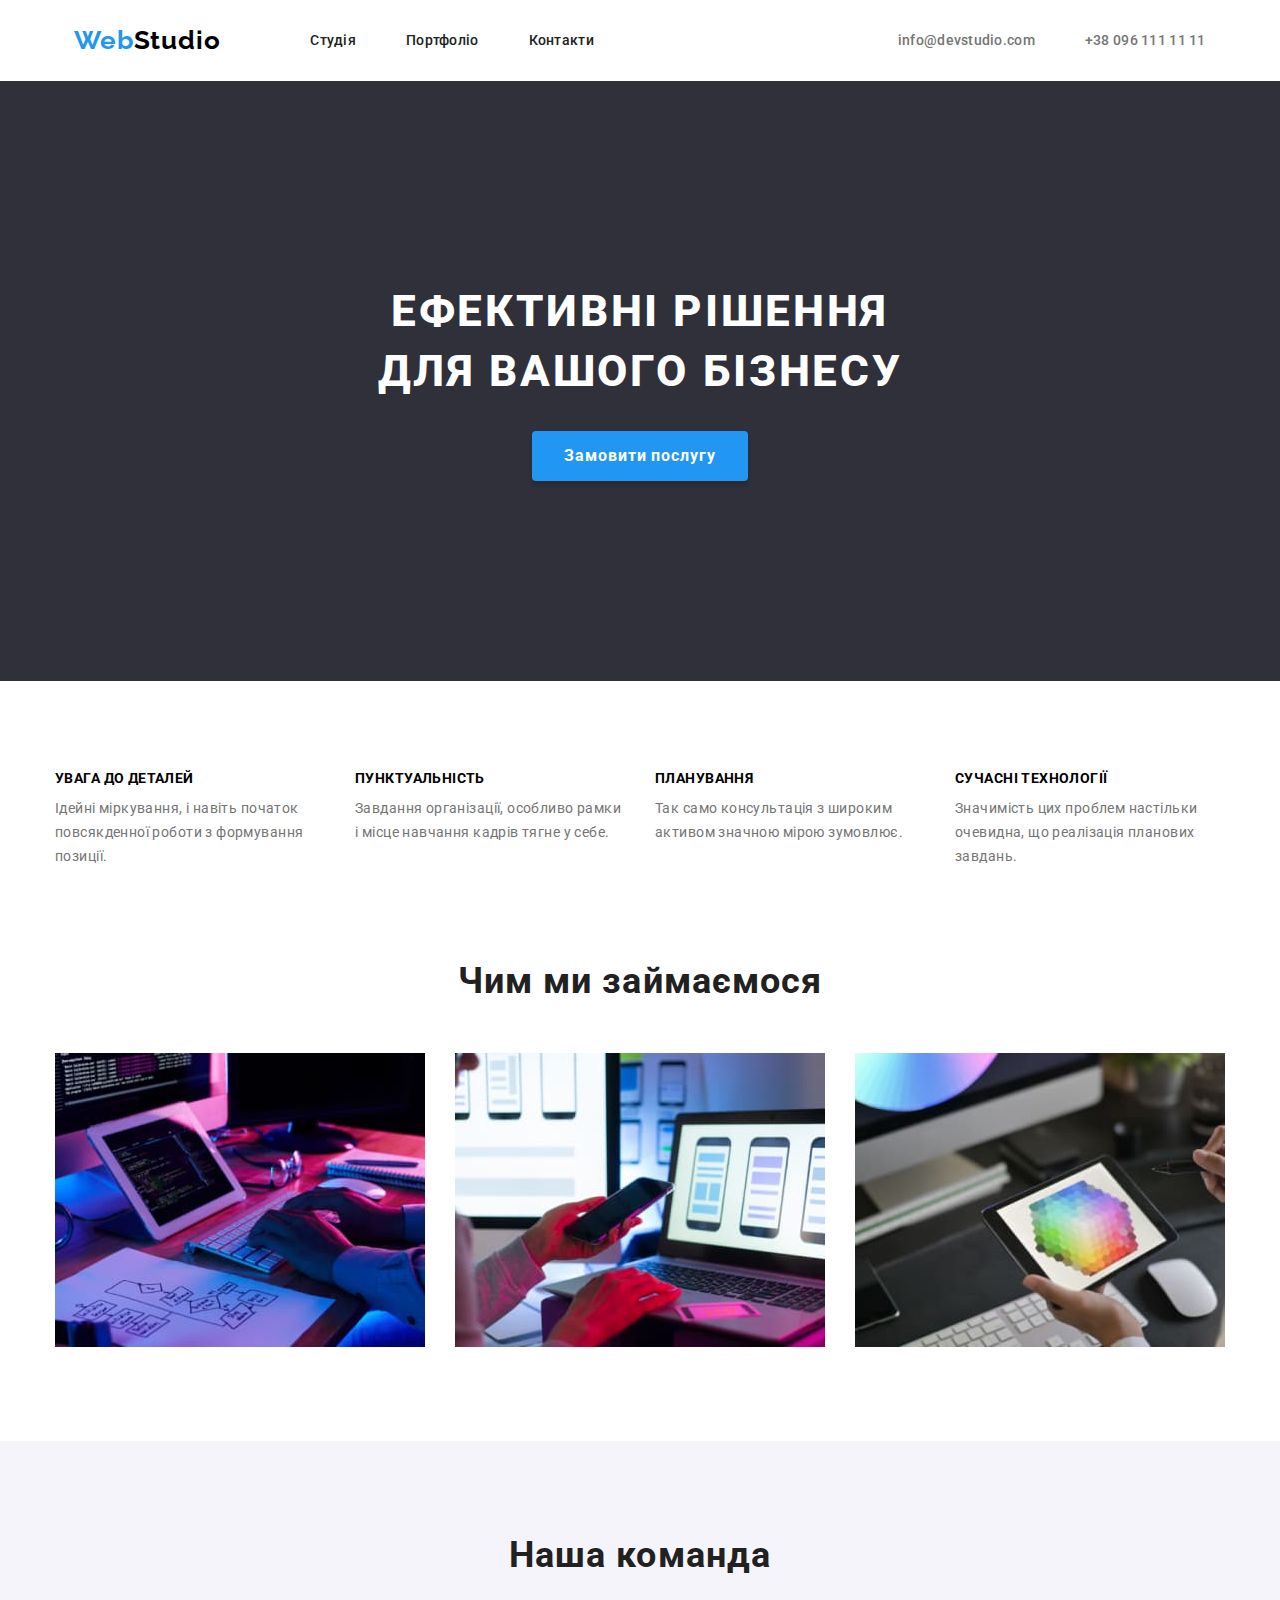
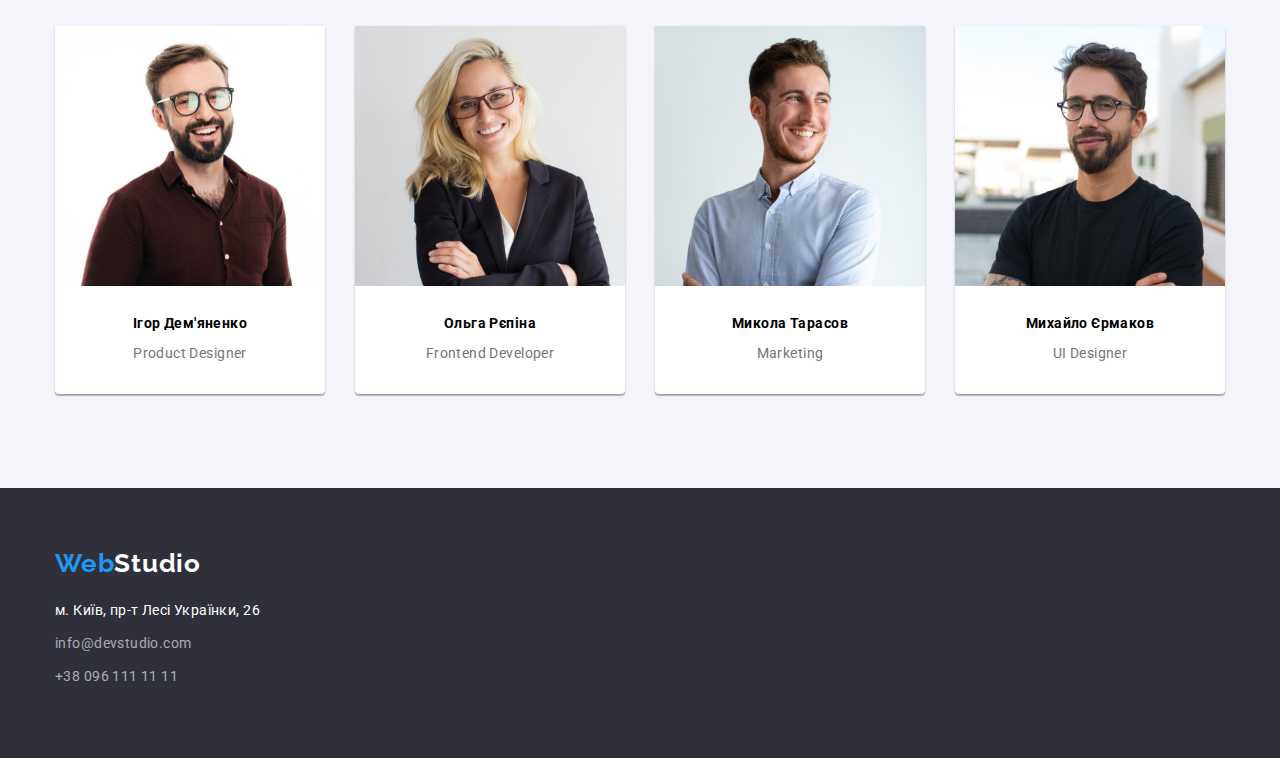
==== commit 04315146: "updated" ====
--- a/index.html
+++ b/index.html
@@ -5,8 +5,8 @@
     <meta http-equiv="X-UA-Compatible" content="IE=edge" />
     <meta name="viewport" content="width=device-width, initial-scale=1.0" />
     <title>WebStudio</title>
+    <link rel="stylesheet" href="./css/modern-normalize.css" />
     <link rel="stylesheet" href="./css/styles.css" />
-    <link rel="stylesheet" href="./css/modern-normalize.css" />
     <link rel="preconnect" href="https://fonts.googleapis.com" />
     <link rel="preconnect" href="https://fonts.gstatic.com" crossorigin />
     <link
@@ -92,70 +92,82 @@
         </div>
       </section>
       <section class="img-items">
-        <div class="img-container"></div>
         <h2>Чим ми займаємося</h2>
-        <ul class="img-ul list">
-          <li>
-            <img
-              src="./images/img1.jpg"
-              alt="Зображення компьютеру планшету та клавіатури"
-              width="370"
-            />
-          </li>
-          <li>
-            <img
-              src="./images/img2.jpg"
-              alt="Зображення телефону та екрану компьютера"
-              width="370"
-            />
-          </li>
-          <li>
-            <img
-              src="./images/img3.jpg"
-              alt="Зображення планшету"
-              width="370"
-            />
-          </li>
-        </ul>
+        <div class="img-container">
+          <ul class="img-ul list">
+            <li>
+              <img
+                src="./images/img1.jpg"
+                alt="Зображення компьютеру планшету та клавіатури"
+                width="370"
+              />
+            </li>
+            <li>
+              <img
+                src="./images/img2.jpg"
+                alt="Зображення телефону та екрану компьютера"
+                width="370"
+              />
+            </li>
+            <li>
+              <img
+                src="./images/img3.jpg"
+                alt="Зображення планшету"
+                width="370"
+              />
+            </li>
+          </ul>
         </div>
       </section>
       <section class="team-section">
-        <div class="team-container"></div>
         <h2>Наша команда</h2>
-        <ul class="team-section-ul">
-          <li class="team-section-li list">
-            <img
-              src="./images/img4.jpg"
-              alt="Фото Ігорф Дем'яненко"
-              width="270"
-            />
-            <div class="team-member-div"><h3>Ігор Дем'яненко</h3>
-            <p>Product Designer</p></div>
-          </li>
-          <li class="team-section-li list">
-            <img src="./images/img5.jpg" alt="Фото Ольги Рєпіної" width="270" />
-            <div class="team-member-div"><h3>Ольга Рєпіна</h3>
-            <p>Frontend Developer</p></div>
-          </li>
-          <li class="team-section-li list">
-            <img
-              src="./images/img6.jpg"
-              alt="Фото Миколи Тарасова"
-              width="270"
-            />
-            <div class="team-member-div"><h3>Микола Тарасов</h3>
-            <p>Marketing</p></div>
-          </li>
-          <li class="team-section-li list">
-            <img
-              src="./images/img7.jpg"
-              alt="Фото Михайла Єрмакова"
-              width="270"
-            />
-            <div class="team-member-div"><h3>Михайло Єрмаков</h3>
-            <p>UI Designer</p></div>
-          </li>
-        </ul>
+        <div class="team-container">
+          <ul class="team-section-ul">
+            <li class="team-section-li list">
+              <img
+                src="./images/img4.jpg"
+                alt="Фото Ігорф Дем'яненко"
+                width="270"
+              />
+              <div class="team-member-div">
+                <h3>Ігор Дем'яненко</h3>
+                <p>Product Designer</p>
+              </div>
+            </li>
+            <li class="team-section-li list">
+              <img
+                src="./images/img5.jpg"
+                alt="Фото Ольги Рєпіної"
+                width="270"
+              />
+              <div class="team-member-div">
+                <h3>Ольга Рєпіна</h3>
+                <p>Frontend Developer</p>
+              </div>
+            </li>
+            <li class="team-section-li list">
+              <img
+                src="./images/img6.jpg"
+                alt="Фото Миколи Тарасова"
+                width="270"
+              />
+              <div class="team-member-div">
+                <h3>Микола Тарасов</h3>
+                <p>Marketing</p>
+              </div>
+            </li>
+            <li class="team-section-li list">
+              <img
+                src="./images/img7.jpg"
+                alt="Фото Михайла Єрмакова"
+                width="270"
+              />
+              <div class="team-member-div">
+                <h3>Михайло Єрмаков</h3>
+                <p>UI Designer</p>
+              </div>
+            </li>
+          </ul>
         </div>
       </section>
     </main>
--- a/css/styles.css
+++ b/css/styles.css
@@ -1,8 +1,3 @@
-/* Я все таки сделала разные контейнеры для футера и для хедера.
-Но если нужно чтобы был только один для всех блоков - могу поменять.
-Не судите строго :) 
-Аня */
-
 body {
   font-family: "Roboto", sans-serif;
   height: 100%;
@@ -111,6 +106,10 @@
 .line-header {
   border-bottom: 1px solid #ececec;
 }
+.nav-header {
+  display: flex;
+  justify-content: space-between;
+}
 .main-section {
   display: block;
   align-items: center;
@@ -129,7 +128,7 @@
   color: white;
   text-transform: uppercase;
   text-align: center;
-  margin-bottom: 40px;
+  margin-bottom: 30px;
 }
 .main-button {
   font-weight: 700;
@@ -141,7 +140,7 @@
   color: white;
   margin: 0 auto;
   display: block;
-  width: 216px;
+  min-width: 216px;
   height: 50px;
   background: #2196f3;
   box-shadow: 0px 4px 4px rgba(0, 0, 0, 0.15);
@@ -231,7 +230,7 @@
 }
 
 .features-section-li > h3 {
-  padding-bottom: 10px;
+  margin-bottom: 10px;
 }
 
 .img-container {
@@ -271,7 +270,6 @@
   flex-direction: row;
   justify-content: center;
   gap: 30px;
-  padding-bottom: 50px;
 }
 
 .team-section {
@@ -307,7 +305,8 @@
   border-radius: 0px 0px 4px 4px;
   display: inline-block;
 }
-.team-section-li > h3 {
+.team-section-li > .team-member-div > h3 {
+  text-transform: capitalize;
   text-align: center;
 }
 .team-section-li > .team-member-div > p {
@@ -321,7 +320,6 @@
 }
 footer {
   width: 100%;
-  height: 252px;
   background: #2f303a;
   padding-top: 60px;
   padding-bottom: 60px;
@@ -364,7 +362,7 @@
   font-style: normal;
   font-weight: 400;
   font-size: 14px;
-  line-height: 2;
+  line-height: 1.7;
   /* or 171% */
   letter-spacing: 0.03em;
   color: rgba(255, 255, 255, 0.6);
@@ -427,7 +425,8 @@
   gap: 30px;
 }
 .img-portfolio {
-  width: 370px;
+  /* width: 370px; */
+  width: calc((100% - 60px) / 3);
   border: 1px solid #eeeeee;
 }
 .img-portfolio:hover,
@@ -440,6 +439,7 @@
   font-style: normal;
 }
 .img-portfolio > a > .img-div > h3 {
+  font-family: "Roboto";
   text-decoration: none;
   font-style: normal;
   font-weight: 700;
@@ -450,6 +450,7 @@
   color: #212121;
 }
 .img-portfolio > a > .img-div > p {
+  font-family: "Roboto";
   text-decoration: none;
   font-style: normal;
   font-weight: 400;
